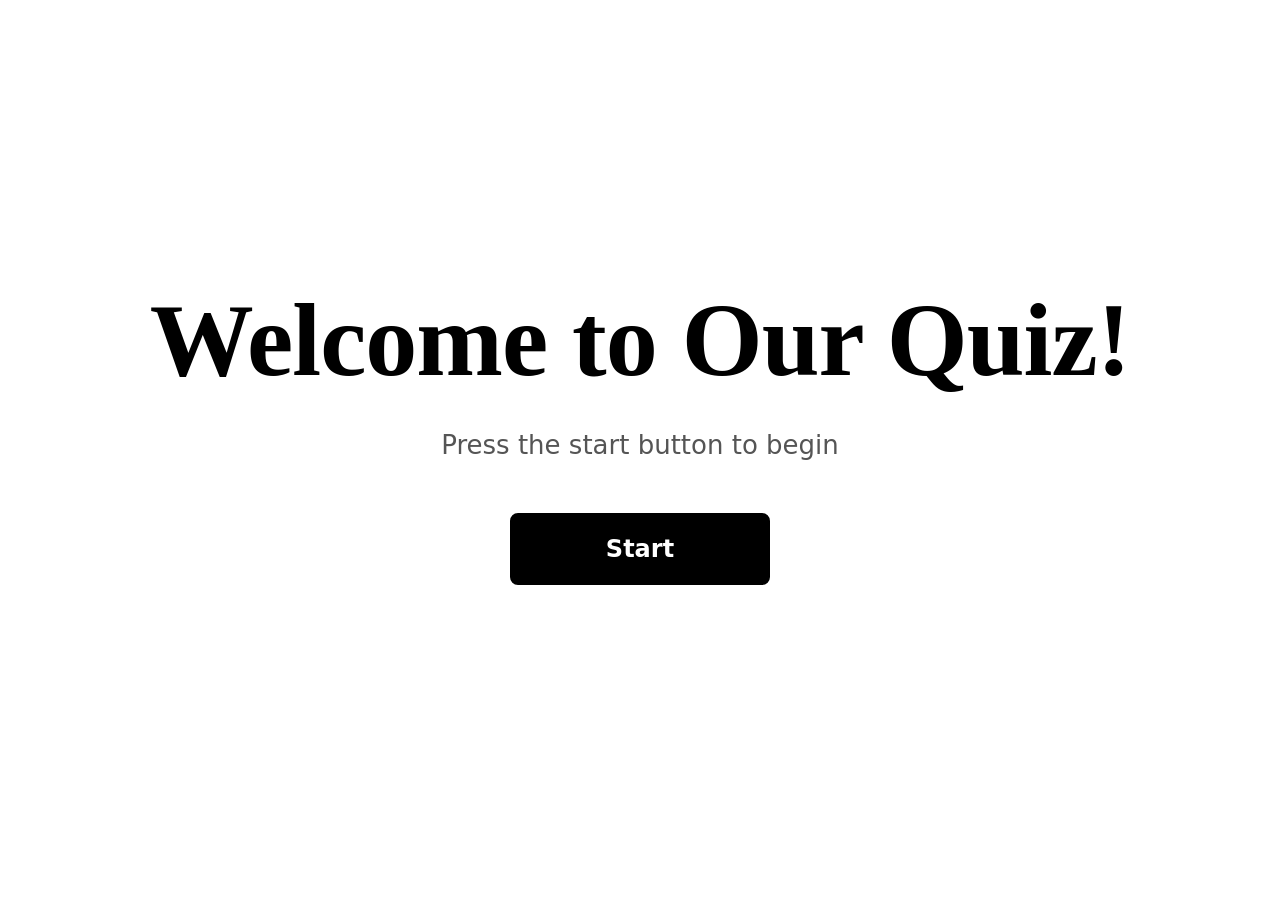
==== gas/index.html @ ba8f4bab "Add post-survey screen after results (learned, useful, rating, confidence). Survey responses are bun" ====
<!doctype html>
<html lang="en">
<head>
  <meta charset="utf-8" />
  <meta name="viewport" content="width=device-width,initial-scale=1" />
  <title>AI or Human?</title>
  <style>
:root {
  --bg: #ffffff;
  --ink: #000000;
  --muted: #555555;
  --accent: #000000;
  --accent-ink: #ffffff;
  --right: #2a7a3b;
  --right-bg: #e8f5ec;
  --wrong: #b3261e;
  --wrong-bg: #fbeceb;
  --rule: #d0d0d0;
  --card: #ffffff;
}

* { box-sizing: border-box; }
html, body { margin: 0; padding: 0; overflow-x: clip; }
body {
  background: var(--bg);
  color: var(--ink);
  font-family: -apple-system, BlinkMacSystemFont, "Segoe UI", system-ui, sans-serif;
  line-height: 1.5;
}

main {
  max-width: 1200px;
  margin: 0 auto;
  padding: 24px 32px 32px;
}

.screen { display: none; }
.screen.active { display: block; }

#title.active.welcome,
#consent.active.welcome {
  display: flex;
  flex-direction: column;
  align-items: center;
  justify-content: center;
  min-height: calc(100vh - 80px);
  padding-top: 0;
}

.welcome {
  text-align: center;
  padding-top: 0;
}
.welcome h1 { font-size: clamp(2rem, 9vw, 2.75rem); margin-bottom: 16px; letter-spacing: -1px; }
.welcome h2 { font-size: clamp(1.75rem, 7vw, 2.25rem); margin-bottom: 16px; }
.welcome .tagline { font-size: 17px; max-width: 760px; margin-left: auto; margin-right: auto; margin-bottom: 24px; }
.welcome > .primary { margin-top: 16px; padding: 16px 24px; font-size: 18px; height: auto; min-width: 0; width: 100%; max-width: 320px; border-radius: 8px; }
#consent .consent-fine { font-size: 15px; max-width: 760px; margin-bottom: 24px; line-height: 1.6; }
#consent .consent-buttons { gap: 12px; flex-direction: column; align-items: stretch; width: 100%; max-width: 320px; margin: 0 auto; }
#consent .consent-buttons .primary,
#consent .consent-buttons .secondary {
  height: 52px;
  min-width: 0;
  width: 100%;
  font-size: 17px;
  padding: 0 24px;
  border-radius: 8px;
}

@media (min-width: 761px) {
  .welcome h1 { font-size: 88px; margin-bottom: 28px; }
  .welcome h2 { font-size: 64px; margin-bottom: 28px; }
  .welcome .tagline { font-size: 24px; margin-bottom: 32px; }
  .welcome > .primary { padding: 20px 64px; font-size: 22px; min-width: 240px; width: auto; max-width: none; }
  #consent .consent-fine { font-size: 18px; margin-bottom: 32px; }
  #consent .consent-buttons { flex-direction: row; width: auto; max-width: none; margin: 0; }
  #consent .consent-buttons .primary,
  #consent .consent-buttons .secondary {
    height: 64px;
    min-width: 220px;
    width: auto;
    font-size: 20px;
    padding: 0 36px;
  }
}

@media (min-width: 1200px) {
  .welcome h1 { font-size: 104px; }
  .welcome h2 { font-size: 76px; }
  .welcome .tagline { font-size: 26px; max-width: 820px; }
  .welcome > .primary { padding: 22px 72px; font-size: 24px; min-width: 260px; }
  #consent .consent-fine { font-size: 20px; max-width: 820px; }
  #consent .consent-buttons .primary,
  #consent .consent-buttons .secondary {
    height: 70px;
    min-width: 240px;
    font-size: 22px;
  }
}
.consent-fine {
  max-width: 560px;
  margin: 0 auto 28px;
  color: var(--muted);
  font-size: 15px;
  line-height: 1.6;
}
.turnstile-container {
  display: flex;
  justify-content: center;
  margin: 0 auto 20px;
  min-height: 0;
}
.turnstile-container:empty { display: none; }
.primary:disabled,
.secondary:disabled {
  opacity: 0.45;
  cursor: not-allowed;
}
.consent-buttons {
  display: flex;
  gap: 12px;
  justify-content: center;
  flex-wrap: wrap;
}
.secondary {
  background: transparent;
  color: var(--ink);
  border: 2px solid var(--ink);
}
.secondary:hover { border-color: var(--ink); }

.video-placeholder {
  max-width: 720px;
  margin: 0 auto 32px;
  aspect-ratio: 16 / 9;
  background: #1d1b18;
  color: #faf8f4;
  border-radius: 14px;
  display: flex;
  flex-direction: column;
  align-items: center;
  justify-content: center;
  gap: 10px;
}
.video-icon {
  width: 72px;
  height: 72px;
  border-radius: 50%;
  background: rgba(255,255,255,0.12);
  display: flex;
  align-items: center;
  justify-content: center;
  font-size: 28px;
  padding-left: 6px;
}
.video-label { font-size: 18px; font-weight: 600; letter-spacing: 0.5px; }
.video-sub { font-size: 14px; color: rgba(250,248,244,0.6); }

h1 {
  font-family: Georgia, "Times New Roman", serif;
  font-size: 56px;
  line-height: 1.1;
  margin: 0 0 16px;
  letter-spacing: -0.5px;
}
h2 {
  font-family: Georgia, serif;
  font-size: 34px;
  margin: 0 0 24px;
}
.tagline {
  font-size: 20px;
  color: var(--muted);
  margin: 0 0 24px;
  max-width: 700px;
}
.how {
  font-size: 17px;
  padding-left: 20px;
  margin: 0 0 32px;
  max-width: 700px;
}
.how li { margin-bottom: 6px; }

.primary,
.secondary {
  display: inline-flex;
  align-items: center;
  justify-content: center;
  height: 52px;
  padding: 0 28px;
  min-width: 180px;
  font-family: inherit;
  font-size: 17px;
  font-weight: 600;
  line-height: 1;
  border-radius: 4px;
  cursor: pointer;
  box-sizing: border-box;
}
.primary {
  background: var(--accent);
  color: var(--accent-ink);
  border: 2px solid var(--accent);
}
.primary:hover { opacity: 0.92; }
.primary:active { transform: translateY(1px); }

.progress {
  height: 6px;
  background: var(--rule);
  border-radius: 4px;
  overflow: hidden;
  margin-bottom: 20px;
}
.progress-bar {
  height: 100%;
  width: 0;
  background: var(--accent);
  transition: width 0.3s ease;
}
.qheader {
  display: flex;
  justify-content: space-between;
  align-items: center;
  font-size: 18px;
  color: var(--muted);
  text-transform: uppercase;
  letter-spacing: 1.5px;
  margin-bottom: 16px;
}
.prompt {
  font-family: Georgia, serif;
  font-size: 30px;
  margin: 0 0 24px;
  text-align: center;
}

.pair-grid {
  display: grid;
  grid-template-columns: 1fr 1fr;
  gap: 20px;
}

.pick-card {
  display: flex;
  flex-direction: column;
  text-align: left;
  background: var(--card);
  border: 2px solid var(--rule);
  border-radius: 14px;
  padding: 24px 24px;
  cursor: pointer;
  font: inherit;
  color: inherit;
  transition: border-color 0.12s ease, transform 0.05s ease, box-shadow 0.12s ease;
}
.pick-card:hover {
  border-color: var(--accent);
  box-shadow: 0 6px 18px rgba(90, 62, 200, 0.12);
}
.pick-card:active { transform: translateY(1px); }

.pick-label {
  font-size: 14px;
  color: var(--muted);
  text-transform: uppercase;
  letter-spacing: 2px;
  font-weight: 700;
  margin-bottom: 12px;
}
.passage {
  font-family: Georgia, "Times New Roman", serif;
  font-size: 18px;
  line-height: 1.55;
  white-space: pre-wrap;
  flex-grow: 1;
  margin-bottom: 18px;
}
.passage.poetry {
  font-style: italic;
  text-align: center;
}
.passage.image {
  padding: 0;
  margin-bottom: 18px;
}
.pick-cta {
  align-self: flex-start;
  background: var(--ink);
  color: var(--bg);
  padding: 12px 22px;
  border-radius: 6px;
  font-size: 16px;
  font-weight: 600;
}

@media (min-width: 1200px) {
  .prompt { font-size: 34px; }
  .passage { font-size: 20px; }
  .pick-cta { font-size: 17px; padding: 13px 24px; }
  .pick-label { font-size: 15px; }
}
.pick-card:hover .pick-cta {
  background: var(--accent);
}

.breakdown {
  list-style: none;
  padding: 0;
  margin: 24px 0 32px;
}
.breakdown-item {
  border: 1px solid var(--rule);
  border-radius: 14px;
  padding: 22px 22px 18px;
  margin-bottom: 20px;
  background: #fff;
}
.breakdown-item.right { border-left: 5px solid var(--right); }
.breakdown-item.wrong { border-left: 5px solid var(--wrong); }

.breakdown-head {
  display: flex;
  align-items: center;
  gap: 12px;
  margin-bottom: 16px;
  font-size: 14px;
  color: var(--muted);
  text-transform: uppercase;
  letter-spacing: 1px;
}
.mark { font-size: 22px; font-weight: 700; }
.right .mark { color: var(--right); }
.wrong .mark { color: var(--wrong); }
.qnum { font-weight: 700; color: var(--ink); }

.pair-side {
  border: 1px solid var(--rule);
  border-radius: 10px;
  padding: 16px 16px 14px;
  background: #fff;
}
.pair-side.is-ai { background: var(--wrong-bg); border-color: rgba(179, 38, 30, 0.25); }
.pair-side.is-human { background: var(--right-bg); border-color: rgba(42, 122, 59, 0.25); }
.pair-side.picked { outline: 3px solid var(--accent); outline-offset: 2px; }

.side-label {
  font-size: 13px;
  color: var(--muted);
  text-transform: uppercase;
  letter-spacing: 1.5px;
  margin-bottom: 10px;
}
.side-label strong { color: var(--ink); letter-spacing: 1px; }
.side-text {
  font-family: Georgia, serif;
  font-size: 16px;
  line-height: 1.5;
  white-space: pre-wrap;
  margin-bottom: 10px;
}
.side-text.poetry { font-style: italic; text-align: center; }
.side-attr { font-size: 13px; color: var(--muted); font-style: italic; }

.breakdown-meta {
  margin-top: 14px;
  font-size: 15px;
}

#demographics.active.welcome {
  display: block;
  min-height: calc(100vh - 80px);
  padding-top: 24px;
  text-align: left;
}

#demographics h2 {
  text-align: center;
  font-size: 32px;
  margin-bottom: 12px;
}

@media (min-width: 761px) {
  #demographics h2 { font-size: 48px; }
}

#demographics .tagline {
  text-align: center;
  font-size: 18px;
  max-width: 640px;
  margin: 0 auto 28px;
  color: var(--muted);
}

.demo-form {
  max-width: 720px;
  margin: 0 auto;
}

.demo-field {
  border: none;
  margin: 0 0 24px;
  padding: 0;
}

.demo-field legend {
  font-size: 17px;
  font-weight: 600;
  margin-bottom: 10px;
  padding: 0;
}

.demo-options {
  display: flex;
  flex-wrap: wrap;
  gap: 8px 12px;
}

.demo-options label {
  display: inline-flex;
  align-items: center;
  gap: 6px;
  font-size: 15px;
  padding: 8px 12px;
  border: 1px solid var(--rule);
  border-radius: 8px;
  cursor: pointer;
  background: var(--card);
}

.demo-options label:has(input:checked) {
  border-color: var(--accent);
  background: #f5f5f5;
}

.demo-options input {
  margin: 0;
}

#demo-start {
  display: block;
  width: 100%;
  max-width: 320px;
  margin: 8px auto 0;
  padding: 16px 32px;
  font-size: 18px;
}

#demo-start:disabled {
  opacity: 0.45;
  cursor: not-allowed;
}

/* image styles */
.passage-image {
  display: block;
  width: 100%;
  aspect-ratio: 4 / 3;
  object-fit: cover;
  border-radius: 8px;
  background: #f2f2f2;
}

.side-image {
  display: block;
  width: 100%;
  max-height: 220px;
  object-fit: cover;
  border-radius: 6px;
  margin-bottom: 10px;
  background: #f2f2f2;
}

@media (max-width: 760px) {
  main { padding: 28px 16px 64px; }

  h1 { font-size: 38px; }
  h2 { font-size: 26px; }

  .demo-options { flex-direction: column; }
  .demo-options label { width: 100%; }

  .qheader {
    flex-wrap: wrap;
    gap: 6px;
    font-size: 13px;
    letter-spacing: 1px;
  }

  .prompt { font-size: 20px; }
  .pair-grid { grid-template-columns: 1fr; }
  .passage { font-size: 17px; }
  .pick-card { padding: 18px 16px; }
  .pick-cta { width: 100%; text-align: center; align-self: stretch; }

  .video-placeholder { border-radius: 10px; }
  .video-icon { width: 56px; height: 56px; font-size: 22px; }

  .breakdown-item { padding: 16px; }
  .breakdown-head { flex-wrap: wrap; }

  .passage-image { aspect-ratio: 16 / 10; }
  .side-image { max-height: 160px; }
  .survey-options { flex-direction: column; }
  .survey-options label { width: 100%; }
  .results-actions { flex-direction: column; }
  .survey-actions { flex-direction: column; }
}

/* ---------- results actions ---------- */
.results-actions {
  display: flex;
  gap: 12px;
  flex-wrap: wrap;
  margin-top: 8px;
}

/* ---------- post-survey ---------- */
#post-survey { max-width: 720px; }
.survey-form { max-width: 720px; }
.survey-field { border: none; margin: 0 0 28px; padding: 0; }
.survey-field legend { font-size: 17px; font-weight: 600; margin-bottom: 10px; padding: 0; }
.survey-options { display: flex; flex-wrap: wrap; gap: 8px 12px; }
.survey-options label {
  display: inline-flex; align-items: center; gap: 6px;
  font-size: 15px; padding: 8px 12px;
  border: 1px solid var(--rule); border-radius: 8px;
  cursor: pointer; background: var(--card);
}
.survey-options label:has(input:checked) { border-color: var(--accent); background: #f5f5f5; }
.survey-options input { margin: 0; }

.star-rating { display: flex; gap: 4px; font-size: 36px; }
.star-rating input { display: none; }
.star-rating label { color: var(--rule); cursor: pointer; line-height: 1; transition: color 0.1s; }
.star-rating.s1 label:nth-child(-n+2),
.star-rating.s2 label:nth-child(-n+4),
.star-rating.s3 label:nth-child(-n+6),
.star-rating.s4 label:nth-child(-n+8),
.star-rating.s5 label:nth-child(-n+10) { color: #f59e0b; }

.survey-actions { display: flex; gap: 12px; flex-wrap: wrap; margin-top: 8px; }
  </style>
</head>
<body>
  <main>

    <!-- title -->
    <section id="title" class="screen active welcome">
      <h1>Welcome to Our Quiz!</h1>
      <p class="tagline">Press the start button to begin</p>
      <button id="start-btn" class="primary">Start</button>
    </section>

    <!-- consent -->
    <section id="consent" class="screen welcome">
      <h2>Before you begin</h2>
      <p class="tagline">This is anonymous, but let us use your data.</p>
      <p class="consent-fine">Your responses will be used in aggregate to study how readers distinguish AI-generated writing from human writing. No personal information is collected.</p>
      <div class="consent-buttons">
        <button id="consent-agree" class="primary">I agree</button>
        <button id="consent-decline" class="secondary">No thanks</button>
      </div>
    </section>

    <!-- demographics -->
    <section id="demographics" class="screen welcome">
      <h2>A few quick questions</h2>
      <p class="tagline">All fields are required. Choose &ldquo;Prefer not to say&rdquo; if you prefer.</p>
      <form id="demo-form" class="demo-form" novalidate>
        <fieldset class="demo-field">
          <legend>Age</legend>
          <div class="demo-options">
            <label><input type="radio" name="age_band" value="under_18" required /> Under 18</label>
            <label><input type="radio" name="age_band" value="18_24" /> 18&ndash;24</label>
            <label><input type="radio" name="age_band" value="25_34" /> 25&ndash;34</label>
            <label><input type="radio" name="age_band" value="35_44" /> 35&ndash;44</label>
            <label><input type="radio" name="age_band" value="45_54" /> 45&ndash;54</label>
            <label><input type="radio" name="age_band" value="55_64" /> 55&ndash;64</label>
            <label><input type="radio" name="age_band" value="65_plus" /> 65+</label>
            <label><input type="radio" name="age_band" value="prefer_not" /> Prefer not to say</label>
          </div>
        </fieldset>
        <fieldset class="demo-field">
          <legend>Education</legend>
          <div class="demo-options">
            <label><input type="radio" name="education" value="less_than_hs" required /> Less than high school</label>
            <label><input type="radio" name="education" value="hs" /> High school</label>
            <label><input type="radio" name="education" value="some_college" /> Some college</label>
            <label><input type="radio" name="education" value="bachelors" /> Bachelor&rsquo;s</label>
            <label><input type="radio" name="education" value="masters" /> Master&rsquo;s</label>
            <label><input type="radio" name="education" value="doctorate" /> Doctorate</label>
            <label><input type="radio" name="education" value="prefer_not" /> Prefer not to say</label>
          </div>
        </fieldset>
        <fieldset class="demo-field">
          <legend>Is English your native language?</legend>
          <div class="demo-options">
            <label><input type="radio" name="native_english" value="yes" required /> Yes</label>
            <label><input type="radio" name="native_english" value="no" /> No</label>
            <label><input type="radio" name="native_english" value="prefer_not" /> Prefer not to say</label>
          </div>
        </fieldset>
        <fieldset class="demo-field">
          <legend>Gender</legend>
          <div class="demo-options">
            <label><input type="radio" name="gender" value="female" required /> Female</label>
            <label><input type="radio" name="gender" value="male" /> Male</label>
            <label><input type="radio" name="gender" value="non_binary" /> Non-binary</label>
            <label><input type="radio" name="gender" value="self_describe" /> Self-describe</label>
            <label><input type="radio" name="gender" value="prefer_not" /> Prefer not to say</label>
          </div>
        </fieldset>
        <fieldset class="demo-field">
          <legend>How often do you use AI tools?</legend>
          <div class="demo-options">
            <label><input type="radio" name="ai_familiarity" value="never" required /> Never</label>
            <label><input type="radio" name="ai_familiarity" value="sometimes" /> Sometimes</label>
            <label><input type="radio" name="ai_familiarity" value="daily" /> Daily</label>
            <label><input type="radio" name="ai_familiarity" value="prefer_not" /> Prefer not to say</label>
          </div>
        </fieldset>
        <button type="submit" id="demo-start" class="primary" disabled>Start quiz</button>
      </form>
    </section>

    <!-- quiz -->
    <section id="quiz" class="screen">
      <div class="progress"><div id="progress-bar" class="progress-bar"></div></div>
      <div class="qheader">
        <span id="counter" class="counter">1 / 5</span>
        <span id="genre" class="genre"></span>
      </div>
      <p id="prompt-text" class="prompt">Which one was written by AI?</p>
      <div class="pair-grid">
        <button id="pick-a" class="pick-card">
          <div class="pick-label">Passage A</div>
          <div id="text-a" class="passage"></div>
          <div class="pick-cta">This one is AI</div>
        </button>
        <button id="pick-b" class="pick-card">
          <div class="pick-label">Passage B</div>
          <div id="text-b" class="passage"></div>
          <div class="pick-cta">This one is AI</div>
        </button>
      </div>
    </section>

    <!-- video placeholder -->
    <section id="video" class="screen welcome">
      <h2>Before your results</h2>
      <p class="tagline">Watch this short clip, then continue.</p>
      <div class="video-placeholder">
        <div class="video-icon">&#9654;</div>
        <div class="video-label">Video placeholder</div>
        <div class="video-sub">Drop a video file or embed here</div>
      </div>
      <button id="video-continue" class="primary">Continue to results</button>
    </section>

    <!-- results -->
    <section id="results" class="screen">
      <h2 id="score"></h2>
      <ul id="breakdown" class="breakdown"></ul>
      <div class="results-actions">
        <button id="feedback-btn" class="primary">Share your feedback</button>
        <button id="retake-btn" class="secondary">Skip &amp; retake</button>
      </div>
    </section>

    <!-- post-survey -->
    <section id="post-survey" class="screen">
      <h2>One last thing</h2>
      <p class="tagline">Tell us about your experience.</p>
      <form id="survey-form" class="survey-form" novalidate>

        <fieldset class="survey-field">
          <legend>Did this quiz teach you something new?</legend>
          <div class="survey-options">
            <label><input type="radio" name="learned" value="yes" required /> Yes</label>
            <label><input type="radio" name="learned" value="somewhat" /> Somewhat</label>
            <label><input type="radio" name="learned" value="no" /> No</label>
          </div>
        </fieldset>

        <fieldset class="survey-field">
          <legend>How useful was the information presented?</legend>
          <div class="survey-options">
            <label><input type="radio" name="useful" value="very" required /> Very useful</label>
            <label><input type="radio" name="useful" value="somewhat" /> Somewhat useful</label>
            <label><input type="radio" name="useful" value="not" /> Not useful</label>
          </div>
        </fieldset>

        <fieldset class="survey-field">
          <legend>Overall rating</legend>
          <div class="star-rating">
            <input type="radio" name="rating" value="1" id="star1" required /><label for="star1" title="1">&#9733;</label>
            <input type="radio" name="rating" value="2" id="star2" /><label for="star2" title="2">&#9733;</label>
            <input type="radio" name="rating" value="3" id="star3" /><label for="star3" title="3">&#9733;</label>
            <input type="radio" name="rating" value="4" id="star4" /><label for="star4" title="4">&#9733;</label>
            <input type="radio" name="rating" value="5" id="star5" /><label for="star5" title="5">&#9733;</label>
          </div>
        </fieldset>

        <fieldset class="survey-field">
          <legend>How has your confidence in spotting AI content changed?</legend>
          <div class="survey-options">
            <label><input type="radio" name="confidence" value="much_more" required /> Much more confident</label>
            <label><input type="radio" name="confidence" value="somewhat_more" /> Somewhat more confident</label>
            <label><input type="radio" name="confidence" value="same" /> About the same</label>
            <label><input type="radio" name="confidence" value="less" /> Less confident</label>
          </div>
        </fieldset>

        <div class="survey-actions">
          <button type="submit" id="survey-submit" class="primary" disabled>Submit feedback</button>
          <button type="button" id="survey-skip" class="secondary">Skip</button>
        </div>
      </form>
    </section>

  </main>
  <script>
// ---------- image data ----------
const IMAGE_PAIRS = [
  {
    type: "image",
    genre: "Portrait",
    human: {
      url: "https://upload.wikimedia.org/wikipedia/commons/thumb/0/0f/1665_Girl_with_a_Pearl_Earring.jpg/960px-1665_Girl_with_a_Pearl_Earring.jpg",
      attribution: "Johannes Vermeer, Girl with a Pearl Earring (c. 1665) — Wikimedia Commons"
    },
    ai: {
      url: "https://upload.wikimedia.org/wikipedia/commons/thumb/3/32/Mona_Lisa_2024.jpg/960px-Mona_Lisa_2024.jpg",
      attribution: "AI-generated portrait (Mona Lisa 2024) — Wikimedia Commons"
    }
  },
  {
    type: "image",
    genre: "Landscape",
    human: {
      url: "https://upload.wikimedia.org/wikipedia/commons/thumb/a/a5/Tsunami_by_hokusai_19th_century.jpg/960px-Tsunami_by_hokusai_19th_century.jpg",
      attribution: "Katsushika Hokusai, The Great Wave off Kanagawa (c. 1831) — Wikimedia Commons"
    },
    ai: {
      url: "https://upload.wikimedia.org/wikipedia/commons/thumb/e/ed/Scenic_Forest_Valley_in_the_Late_Afternoon_%28FLUX.1%29.jpg/960px-Scenic_Forest_Valley_in_the_Late_Afternoon_%28FLUX.1%29.jpg",
      attribution: "AI-generated landscape (FLUX.1) — Wikimedia Commons"
    }
  },
  {
    type: "image",
    genre: "Still life",
    human: {
      url: "https://upload.wikimedia.org/wikipedia/commons/thumb/4/46/Vincent_Willem_van_Gogh_127.jpg/960px-Vincent_Willem_van_Gogh_127.jpg",
      attribution: "Vincent van Gogh, Sunflowers (1888) — Wikimedia Commons"
    },
    ai: {
      url: "https://upload.wikimedia.org/wikipedia/commons/thumb/a/a9/Green_apple_gen.png/960px-Green_apple_gen.png",
      attribution: "AI-generated still life (green apple) — Wikimedia Commons"
    }
  },
  {
    type: "image",
    genre: "Surreal scene",
    human: {
      url: "https://upload.wikimedia.org/wikipedia/commons/thumb/9/96/The_Garden_of_earthly_delights.jpg/960px-The_Garden_of_earthly_delights.jpg",
      attribution: "Hieronymus Bosch, The Garden of Earthly Delights (c. 1500) — Wikimedia Commons"
    },
    ai: {
      url: "https://upload.wikimedia.org/wikipedia/commons/thumb/1/14/An_astronaut_floats_in_inky_black_space_surrounded_by_iridescent_floating_flowers.png/960px-An_astronaut_floats_in_inky_black_space_surrounded_by_iridescent_floating_flowers.png",
      attribution: "AI-generated surreal scene (DALL·E) — Wikimedia Commons"
    }
  },
  {
    type: "image",
    genre: "Abstract",
    human: {
      url: "https://upload.wikimedia.org/wikipedia/commons/thumb/4/47/Vassily_Kandinsky%2C_1923_-_Composition_8%2C_huile_sur_toile%2C_140_cm_x_201_cm%2C_Mus%C3%A9e_Guggenheim%2C_New_York.jpg/960px-Vassily_Kandinsky%2C_1923_-_Composition_8%2C_huile_sur_toile%2C_140_cm_x_201_cm%2C_Mus%C3%A9e_Guggenheim%2C_New_York.jpg",
      attribution: "Wassily Kandinsky, Composition 8 (1923) — Wikimedia Commons"
    },
    ai: {
      url: "https://upload.wikimedia.org/wikipedia/commons/thumb/2/21/Bioestat%C3%ADstica_abstrato.jpg/960px-Bioestat%C3%ADstica_abstrato.jpg",
      attribution: "AI-generated abstract art — Wikimedia Commons"
    }
  }
];

// ---------- quiz config ----------
const MOCK_API = false;

const PAIRS = [
  {
    type: "text",
    genre: "Literary fiction",
    human: {
      text: "It is a truth universally acknowledged, that a single man in possession of a good fortune, must be in want of a wife. However little known the feelings or views of such a man may be on his first entering a neighbourhood, this truth is so well fixed in the minds of the surrounding families, that he is considered as the rightful property of some one or other of their daughters.",
      attribution: "Jane Austen, Pride and Prejudice (1813)"
    },
    ai: {
      text: "It has long been observed, in the small towns and quiet drawing-rooms of the county, that a young woman of agreeable disposition cannot remain long unobserved when her circumstances are reduced. Such was the case with Miss Whitcombe, whose recent misfortunes had drawn upon her a measure of sympathy from her neighbours, and a measure of curiosity that, in truth, was rather less polite than they were willing to admit.",
      attribution: "Generated by AI (Claude)"
    }
  },
  {
    type: "text",
    genre: "Detective fiction",
    human: {
      text: "In the year 1878 I took my degree of Doctor of Medicine of the University of London, and proceeded to Netley to go through the course prescribed for surgeons in the army. Having completed my studies there, I was duly attached to the Fifth Northumberland Fusiliers as Assistant Surgeon. The regiment was stationed in India at the time, and before I could join it, the second Afghan war had broken out.",
      attribution: "Arthur Conan Doyle, A Study in Scarlet (1887)"
    },
    ai: {
      text: "In the autumn of 1889 I returned from my service in the colonies and took rooms at a quiet address in Bloomsbury. My health, which had been much weakened by the climate, demanded a period of rest, and I had resolved to occupy myself with little more than reading and the keeping of a modest journal. It was during this interval of forced leisure that I made the acquaintance of the gentleman whose remarkable abilities form the subject of these pages.",
      attribution: "Generated by AI (Claude)"
    }
  },
  {
    type: "text",
    genre: "Essay / opinion",
    human: {
      text: "I went to the woods because I wished to live deliberately, to front only the essential facts of life, and see if I could not learn what it had to teach, and not, when I came to die, discover that I had not lived. I did not wish to live what was not life, living is so dear; nor did I wish to practise resignation, unless it was quite necessary.",
      attribution: "Henry David Thoreau, Walden (1854)"
    },
    ai: {
      text: "There is, I have come to believe, a certain quiet dignity in choosing one's own pace through the world. We are forever urged to hurry — to produce, to acquire, to be seen producing and acquiring — and yet the deepest satisfactions of a human life seem to reward those who learn, however briefly, to step aside from the current and observe its motion from the bank.",
      attribution: "Generated by AI (Claude)"
    }
  },
  {
    type: "text",
    genre: "Nature writing",
    human: {
      text: "The whole landscape showed design, like man's noblest sculptures. How wonderful the power of its beauty! Gazing awe-stricken, I might have left everything for it. Glad, endless work would then be mine tracing the forces that have brought forth its features, its giant domes and pinnacles, its forests and gardens, lakes and meadows, and glorious river cañons.",
      attribution: "John Muir, My First Summer in the Sierra (1911)"
    },
    ai: {
      text: "Standing at the edge of the great valley, one is struck first by the silence, and then, by degrees, by the immense and patient work that silence conceals. Every ridge, every weathered face of granite, every slow-bending pine bears witness to forces unimaginably ancient, working with a steadiness that puts our brief human striving into a humbling and clarifying perspective.",
      attribution: "Generated by AI (Claude)"
    }
  },
  {
    type: "text",
    genre: "Poetry",
    isPoetry: true,
    human: {
      text: "Hope is the thing with feathers —\nThat perches in the soul —\nAnd sings the tune without the words —\nAnd never stops — at all —\n\nAnd sweetest — in the Gale — is heard —\nAnd sore must be the storm —\nThat could abash the little Bird\nThat kept so many warm —",
      attribution: "Emily Dickinson, c. 1861"
    },
    ai: {
      text: "Joy is a small and stubborn thing —\nIt nests within the chest —\nAnd sings a song without a name —\nAnd asks for little rest —\n\nIt grows the loudest in the dark —\nWhen silence weighs the most —\nAnd brightest burns the smallest spark\nWhen hope is nearly lost —",
      attribution: "Generated by AI (Claude)"
    }
  }
];

// ---------- state ----------
var state = {
  order: [],
  index: 0,
  layouts: [],
  answers: [],
  allItems: [],
  sessionId: null,
  startedAt: 0,
  qStartedAt: 0,
  telemetry: [],
  submitted: false,
  demographics: {
    age_band: "",
    education: "",
    native_english: "",
    gender: "",
    ai_familiarity: ""
  },
  postSurvey: null
};

// ---------- helpers ----------
function shuffle(arr) {
  var a = arr.slice();
  for (var i = a.length - 1; i > 0; i--) {
    var j = Math.floor(Math.random() * (i + 1));
    var tmp = a[i]; a[i] = a[j]; a[j] = tmp;
  }
  return a;
}

function show(screenId) {
  document.querySelectorAll(".screen").forEach(function(el) { el.classList.remove("active"); });
  document.getElementById(screenId).classList.add("active");
}

function showConsent() { show("consent"); }

function startQuiz() {
  var imagePairs = (typeof IMAGE_PAIRS !== "undefined") ? IMAGE_PAIRS : [];
  state.allItems = PAIRS.concat(imagePairs);

  var textIdx  = state.allItems.map(function(p, i) { return p.type === "text"  ? i : -1; }).filter(function(i) { return i >= 0; });
  var imageIdx = state.allItems.map(function(p, i) { return p.type === "image" ? i : -1; }).filter(function(i) { return i >= 0; });
  state.order = shuffle(textIdx).concat(shuffle(imageIdx));

  state.index = 0;
  state.answers = [];
  state.layouts = state.order.map(function() { return Math.random() < 0.5 ? "human" : "ai"; });
  state.telemetry = [];
  state.submitted = false;
  state.postSurvey = null;

  var surveyFormR = document.getElementById("survey-form");
  if (surveyFormR) { surveyFormR.reset(); updateSurveySubmitButton(); updateStarDisplay(); }

  renderQuestion();
  show("quiz");
}

function makeUuid() {
  if (window.crypto && typeof window.crypto.randomUUID === "function") {
    return window.crypto.randomUUID();
  }
  return "xxxxxxxx-xxxx-4xxx-yxxx-xxxxxxxxxxxx".replace(/[xy]/g, function(c) {
    var r = (Math.random() * 16) | 0;
    var v = c === "x" ? r : (r & 0x3) | 0x8;
    return v.toString(16);
  });
}

function renderSide(container, data, type, isPoetry) {
  container.className = "passage";
  container.innerHTML = "";
  if (type === "image") {
    container.classList.add("image");
    var img = document.createElement("img");
    img.className = "passage-image";
    img.src = data.url;
    img.alt = "";
    container.appendChild(img);
  } else {
    if (isPoetry) container.classList.add("poetry");
    container.textContent = data.text;
  }
}

function renderQuestion() {
  var pair = state.allItems[state.order[state.index]];
  var aSide = state.layouts[state.index];

  document.getElementById("counter").textContent = (state.index + 1) + " / " + state.allItems.length;
  document.getElementById("genre").textContent = pair.genre;

  var promptEl = document.getElementById("prompt-text");
  if (promptEl) {
    promptEl.textContent = pair.type === "image" ? "Which one was made by AI?" : "Which one was written by AI?";
  }

  var aText = document.getElementById("text-a");
  var bText = document.getElementById("text-b");
  var poetry = !!pair.isPoetry;

  var aData = aSide === "human" ? pair.human : pair.ai;
  var bData = aSide === "human" ? pair.ai : pair.human;

  renderSide(aText, aData, pair.type, poetry);
  renderSide(bText, bData, pair.type, poetry);

  var pct = (state.index / state.allItems.length) * 100;
  document.getElementById("progress-bar").style.width = pct + "%";

  state.qStartedAt = performance.now();
}

function answer(pick) {
  var qIndex = state.index;
  var pair = state.allItems[state.order[qIndex]];
  var aSide = state.layouts[qIndex];
  var aiSide = aSide === "ai" ? "A" : "B";
  var latencyMs = Math.max(0, Math.round(performance.now() - state.qStartedAt));

  state.telemetry.push({
    q_index: qIndex,
    pair_genre: pair.genre,
    ai_side: aiSide,
    user_pick: pick,
    correct: pick === aiSide,
    latency_ms: latencyMs
  });

  state.answers.push(pick);
  state.index++;
  if (state.index >= state.order.length) {
    show("video"); // submission happens after post-survey
  } else {
    renderQuestion();
  }
}

function detectUserAgentHint() {
  var ua = (navigator.userAgent || "").toLowerCase();
  var isMobile = /android|iphone|ipad|ipod|mobile/.test(ua) || window.innerWidth < 760;
  return isMobile ? "mobile" : "desktop";
}

var DEMO_FIELDS = ["age_band", "education", "native_english", "gender", "ai_familiarity"];

function readDemographics() {
  var out = {};
  DEMO_FIELDS.forEach(function(field) {
    var el = document.querySelector('input[name="' + field + '"]:checked');
    out[field] = el ? el.value : "";
  });
  return out;
}

function demographicsComplete(demo) {
  return DEMO_FIELDS.every(function(f) { return demo[f] !== ""; });
}

function demographicsForApi(demo) {
  var out = {};
  DEMO_FIELDS.forEach(function(field) {
    var v = demo[field];
    out[field] = (v === "prefer_not" || v === "") ? null : v;
  });
  return out;
}

function updateDemoStartButton() {
  var btn = document.getElementById("demo-start");
  if (!btn) return;
  btn.disabled = !demographicsComplete(readDemographics());
}

function onConsentAgree() {
  state.sessionId = makeUuid();
  show("demographics");
}

function onDemographicsSubmit(e) {
  e.preventDefault();
  var demo = readDemographics();
  if (!demographicsComplete(demo)) return;
  state.demographics = demo;
  state.startedAt = Date.now();
  startQuiz();
}

function buildSubmitPayload() {
  return {
    session_id: state.sessionId,
    started_at: state.startedAt,
    finished_at: Date.now(),
    user_agent_hint: detectUserAgentHint(),
    turnstile_token: "",
    demographics: demographicsForApi(state.demographics),
    answers: state.telemetry,
    post_survey: state.postSurvey
  };
}

// ---------- post-survey ----------
function readSurvey() {
  var field = function(name) {
    var el = document.querySelector('input[name="' + name + '"]:checked');
    return el ? el.value : "";
  };
  return { learned: field("learned"), useful: field("useful"), rating: field("rating"), confidence: field("confidence") };
}
function surveyComplete(s) { return s.learned && s.useful && s.rating && s.confidence; }
function updateSurveySubmitButton() {
  var btn = document.getElementById("survey-submit");
  if (btn) btn.disabled = !surveyComplete(readSurvey());
}
function updateStarDisplay() {
  var checked = document.querySelector('input[name="rating"]:checked');
  var group = document.querySelector(".star-rating");
  if (!group) return;
  group.className = "star-rating" + (checked ? " s" + checked.value : "");
}

// GAS version: proxied through google.script.run to avoid CORS
function submitQuizData() {
  if (state.submitted) return;
  state.submitted = true;

  var payload = buildSubmitPayload();

  try {
    google.script.run
      .withSuccessHandler(function() {})
      .withFailureHandler(function() {})
      .submitQuizData(payload);
  } catch (_) {
    // ignore: telemetry must never break the quiz
  }
}

function fillSideText(sideTextEl, data, type) {
  sideTextEl.innerHTML = "";
  if (type === "image") {
    var img = document.createElement("img");
    img.className = "side-image";
    img.src = data.url;
    img.alt = "";
    sideTextEl.appendChild(img);
  } else {
    sideTextEl.textContent = data.text;
  }
}

function renderResults() {
  var correct = 0;
  state.order.forEach(function(pIdx, qIdx) {
    var aSide = state.layouts[qIdx];
    var aiSide = aSide === "ai" ? "A" : "B";
    if (state.answers[qIdx] === aiSide) correct++;
  });

  document.getElementById("score").textContent =
    "You got " + correct + " / " + state.allItems.length + " correct.";

  var list = document.getElementById("breakdown");
  list.innerHTML = "";

  state.order.forEach(function(pIdx, qIdx) {
    var pair = state.allItems[pIdx];
    var aSide = state.layouts[qIdx];
    var aiSide = aSide === "ai" ? "A" : "B";
    var userPick = state.answers[qIdx];
    var right = userPick === aiSide;

    var aData = aSide === "human" ? pair.human : pair.ai;
    var bData = aSide === "human" ? pair.ai : pair.human;
    var aLabel = aSide === "human" ? "Human" : "AI";
    var bLabel = aSide === "human" ? "AI" : "Human";

    var item = document.createElement("li");
    item.className = "breakdown-item " + (right ? "right" : "wrong");

    item.innerHTML =
      '<div class="breakdown-head">' +
        '<span class="mark">' + (right ? "✓" : "✗") + "</span>" +
        '<span class="qnum">Q' + (qIdx + 1) + "</span>" +
        '<span class="qgenre">' + pair.genre + "</span>" +
      "</div>" +
      '<div class="pair-grid">' +
        '<div class="pair-side ' + (aLabel === "AI" ? "is-ai" : "is-human") + " " + (userPick === "A" ? "picked" : "") + '">' +
          '<div class="side-label">Passage A &mdash; <strong>' + aLabel + "</strong></div>" +
          '<div class="side-text ' + (pair.isPoetry ? "poetry" : "") + '"></div>' +
          '<div class="side-attr">' + aData.attribution + "</div>" +
        "</div>" +
        '<div class="pair-side ' + (bLabel === "AI" ? "is-ai" : "is-human") + " " + (userPick === "B" ? "picked" : "") + '">' +
          '<div class="side-label">Passage B &mdash; <strong>' + bLabel + "</strong></div>" +
          '<div class="side-text ' + (pair.isPoetry ? "poetry" : "") + '"></div>' +
          '<div class="side-attr">' + bData.attribution + "</div>" +
        "</div>" +
      "</div>" +
      '<div class="breakdown-meta"><strong>You picked:</strong> Passage ' + userPick + " (" + (userPick === "A" ? aLabel : bLabel) + ")</div>";

    var sideTexts = item.querySelectorAll(".side-text");
    fillSideText(sideTexts[0], aData, pair.type);
    fillSideText(sideTexts[1], bData, pair.type);
    list.appendChild(item);
  });
}

document.addEventListener("DOMContentLoaded", function() {
  document.getElementById("start-btn").addEventListener("click", showConsent);
  document.getElementById("consent-agree").addEventListener("click", onConsentAgree);
  document.getElementById("consent-decline").addEventListener("click", function() { show("title"); });

  var demoForm = document.getElementById("demo-form");
  if (demoForm) {
    demoForm.addEventListener("submit", onDemographicsSubmit);
    demoForm.addEventListener("change", updateDemoStartButton);
  }
  document.getElementById("video-continue").addEventListener("click", function() {
    renderResults();
    show("results");
  });
  document.getElementById("pick-a").addEventListener("click", function() { answer("A"); });
  document.getElementById("pick-b").addEventListener("click", function() { answer("B"); });

  document.getElementById("feedback-btn").addEventListener("click", function() { show("post-survey"); });
  document.getElementById("retake-btn").addEventListener("click", function() {
    state.postSurvey = null;
    submitQuizData();
    show("title");
  });

  var surveyForm = document.getElementById("survey-form");
  surveyForm.addEventListener("change", function() { updateSurveySubmitButton(); updateStarDisplay(); });
  surveyForm.addEventListener("submit", function(e) {
    e.preventDefault();
    state.postSurvey = readSurvey();
    submitQuizData();
    show("title");
  });
  document.getElementById("survey-skip").addEventListener("click", function() {
    state.postSurvey = null;
    submitQuizData();
    show("title");
  });
});
  </script>
</body>
</html>
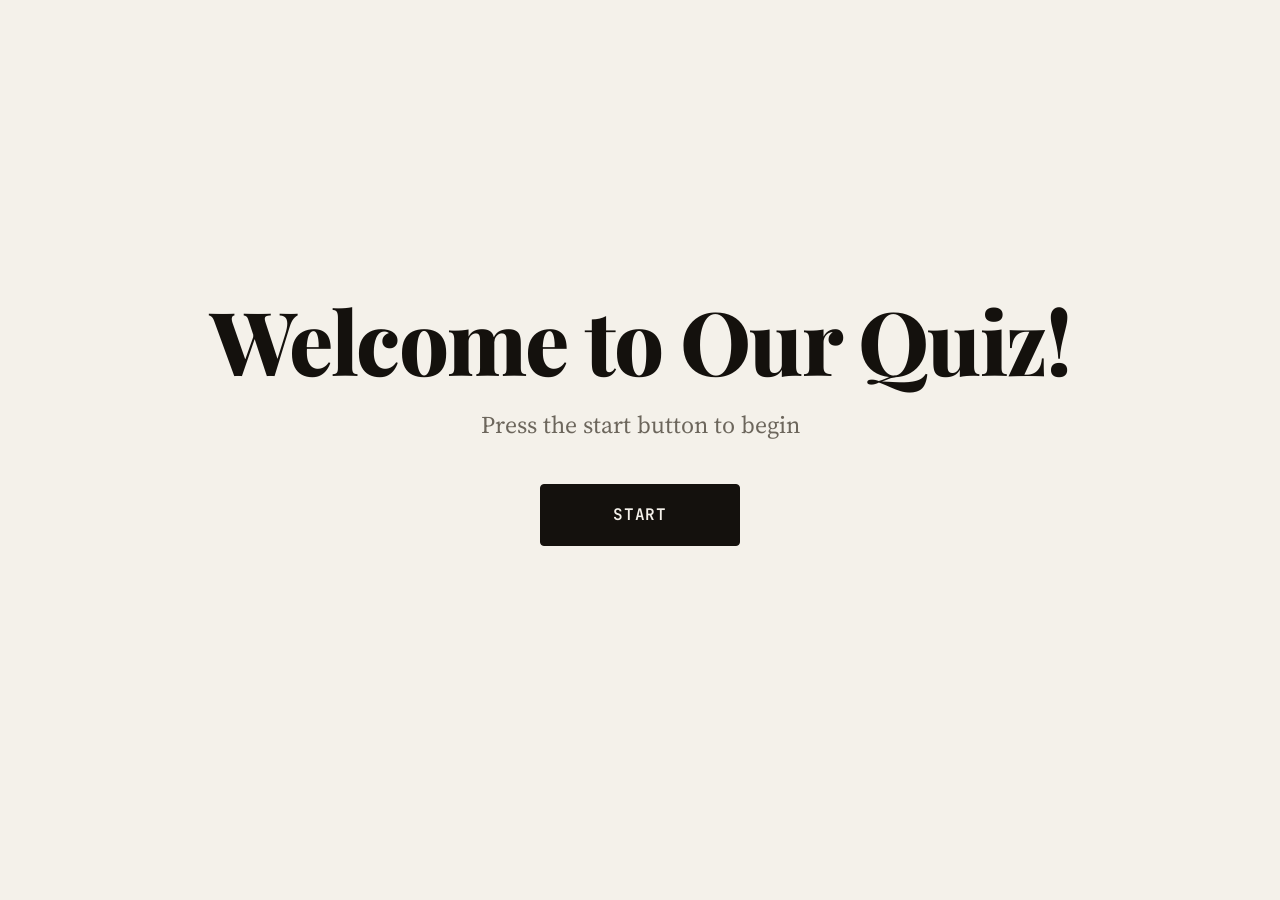
==== commit 14b03f75: "Redesign UI: monochrome editorial system (ui-ux-pro-max) Apply an "Exaggerated Minimalism" editorial" ====
--- a/gas/index.html
+++ b/gas/index.html
@@ -5,18 +5,35 @@
   <meta name="viewport" content="width=device-width,initial-scale=1" />
   <title>AI or Human?</title>
   <style>
+@import url('https://fonts.googleapis.com/css2?family=Playfair+Display:ital,wght@0,400;0,600;0,700;0,800;0,900;1,400;1,600&family=Source+Serif+4:ital,opsz,wght@0,8..60,300;0,8..60,400;0,8..60,500;0,8..60,600;1,8..60,400&family=JetBrains+Mono:wght@400;500;600&display=swap');
+
 :root {
-  --bg: #ffffff;
-  --ink: #000000;
-  --muted: #555555;
-  --accent: #000000;
-  --accent-ink: #ffffff;
-  --right: #2a7a3b;
-  --right-bg: #e8f5ec;
-  --wrong: #b3261e;
-  --wrong-bg: #fbeceb;
-  --rule: #d0d0d0;
-  --card: #ffffff;
+  /* monochrome editorial palette — warm paper + near-black ink */
+  --bg: #f4f1ea;
+  --surface: #fbfaf6;
+  --ink: #14110d;
+  --ink-2: #2e2a24;
+  --muted: #6c665c;
+  --accent: #14110d;
+  --accent-ink: #f4f1ea;
+  --line: #d9d3c7;
+  --line-strong: #14110d;
+  --card: #fbfaf6;
+
+  /* correctness stays monochrome — meaning carried by ✓/✗ glyphs + fill */
+  --right: #14110d;
+  --right-bg: #fbfaf6;
+  --wrong: #8a8377;
+  --wrong-bg: #ece8df;
+
+  --font-display: "Playfair Display", Georgia, "Times New Roman", serif;
+  --font-body: "Source Serif 4", Georgia, serif;
+  --font-mono: "JetBrains Mono", ui-monospace, "SF Mono", Menlo, monospace;
+
+  --radius: 4px;
+  --radius-lg: 8px;
+  --ease: cubic-bezier(0.2, 0.7, 0.2, 1);
+  --shadow: 0 18px 40px -24px rgba(20, 17, 13, 0.45);
 }
 
 * { box-sizing: border-box; }
@@ -24,444 +41,496 @@
 body {
   background: var(--bg);
   color: var(--ink);
-  font-family: -apple-system, BlinkMacSystemFont, "Segoe UI", system-ui, sans-serif;
-  line-height: 1.5;
+  font-family: var(--font-body);
+  font-size: 18px;
+  line-height: 1.6;
+  -webkit-font-smoothing: antialiased;
+  text-rendering: optimizeLegibility;
 }
 
 main {
-  max-width: 1200px;
+  max-width: 1120px;
   margin: 0 auto;
-  padding: 24px 32px 32px;
-}
-
+  padding: 40px 32px 64px;
+}
+
+/* ---------- screens + transitions ---------- */
 .screen { display: none; }
-.screen.active { display: block; }
-
+.screen.active {
+  display: block;
+  animation: screenIn 0.45s var(--ease) both;
+}
+@keyframes screenIn {
+  from { opacity: 0; transform: translateY(10px); }
+  to   { opacity: 1; transform: none; }
+}
+
+/* ---------- headings ---------- */
+h1, h2 {
+  font-family: var(--font-display);
+  font-weight: 800;
+  letter-spacing: -0.02em;
+  line-height: 1.04;
+  margin: 0 0 20px;
+}
+h1 { font-size: clamp(2.6rem, 8vw, 5.5rem); }
+h2 { font-size: clamp(2rem, 5vw, 3.25rem); }
+
+.tagline {
+  font-family: var(--font-body);
+  font-size: 1.2rem;
+  color: var(--muted);
+  margin: 0 0 28px;
+  max-width: 64ch;
+}
+
+/* shared mono "eyebrow" label look */
+.qheader, .pick-label, .side-label, .demo-total, .stat-label,
+.breakdown-head, .demo-bar-label, .pick-cta, .counter, .genre,
+.video-label {
+  font-family: var(--font-mono);
+}
+
+/* ---------- welcome / centered screens ---------- */
 #title.active.welcome,
-#consent.active.welcome {
+#consent.active.welcome,
+#completion.active.welcome {
   display: flex;
   flex-direction: column;
   align-items: center;
   justify-content: center;
-  min-height: calc(100vh - 80px);
+  min-height: calc(100vh - 140px);
   padding-top: 0;
 }
-
-.welcome {
-  text-align: center;
-  padding-top: 0;
-}
-.welcome h1 { font-size: clamp(2rem, 9vw, 2.75rem); margin-bottom: 16px; letter-spacing: -1px; }
-.welcome h2 { font-size: clamp(1.75rem, 7vw, 2.25rem); margin-bottom: 16px; }
-.welcome .tagline { font-size: 17px; max-width: 760px; margin-left: auto; margin-right: auto; margin-bottom: 24px; }
-.welcome > .primary { margin-top: 16px; padding: 16px 24px; font-size: 18px; height: auto; min-width: 0; width: 100%; max-width: 320px; border-radius: 8px; }
-#consent .consent-fine { font-size: 15px; max-width: 760px; margin-bottom: 24px; line-height: 1.6; }
-#consent .consent-buttons { gap: 12px; flex-direction: column; align-items: stretch; width: 100%; max-width: 320px; margin: 0 auto; }
-#consent .consent-buttons .primary,
-#consent .consent-buttons .secondary {
-  height: 52px;
-  min-width: 0;
+.welcome { text-align: center; }
+.welcome h1 { margin-bottom: 20px; }
+.welcome h2 { margin-bottom: 20px; }
+.welcome .tagline {
+  font-size: clamp(1.1rem, 2.2vw, 1.5rem);
+  margin-left: auto;
+  margin-right: auto;
+  margin-bottom: 32px;
+}
+.welcome > .primary { margin-top: 8px; }
+
+.consent-fine {
+  max-width: 60ch;
+  margin: 0 auto 32px;
+  color: var(--muted);
+  font-size: 1rem;
+  line-height: 1.7;
+}
+#consent .consent-buttons {
+  gap: 14px;
+  flex-direction: column;
+  align-items: stretch;
   width: 100%;
-  font-size: 17px;
-  padding: 0 24px;
-  border-radius: 8px;
-}
-
-@media (min-width: 761px) {
-  .welcome h1 { font-size: 88px; margin-bottom: 28px; }
-  .welcome h2 { font-size: 64px; margin-bottom: 28px; }
-  .welcome .tagline { font-size: 24px; margin-bottom: 32px; }
-  .welcome > .primary { padding: 20px 64px; font-size: 22px; min-width: 240px; width: auto; max-width: none; }
-  #consent .consent-fine { font-size: 18px; margin-bottom: 32px; }
-  #consent .consent-buttons { flex-direction: row; width: auto; max-width: none; margin: 0; }
-  #consent .consent-buttons .primary,
-  #consent .consent-buttons .secondary {
-    height: 64px;
-    min-width: 220px;
-    width: auto;
-    font-size: 20px;
-    padding: 0 36px;
-  }
-}
-
-@media (min-width: 1200px) {
-  .welcome h1 { font-size: 104px; }
-  .welcome h2 { font-size: 76px; }
-  .welcome .tagline { font-size: 26px; max-width: 820px; }
-  .welcome > .primary { padding: 22px 72px; font-size: 24px; min-width: 260px; }
-  #consent .consent-fine { font-size: 20px; max-width: 820px; }
-  #consent .consent-buttons .primary,
-  #consent .consent-buttons .secondary {
-    height: 70px;
-    min-width: 240px;
-    font-size: 22px;
-  }
-}
-.consent-fine {
-  max-width: 560px;
-  margin: 0 auto 28px;
-  color: var(--muted);
-  font-size: 15px;
-  line-height: 1.6;
-}
-.turnstile-container {
-  display: flex;
-  justify-content: center;
-  margin: 0 auto 20px;
-  min-height: 0;
-}
-.turnstile-container:empty { display: none; }
-.primary:disabled,
-.secondary:disabled {
-  opacity: 0.45;
-  cursor: not-allowed;
+  max-width: 340px;
+  margin: 0 auto;
 }
 .consent-buttons {
   display: flex;
-  gap: 12px;
+  gap: 14px;
   justify-content: center;
   flex-wrap: wrap;
 }
-.secondary {
-  background: transparent;
-  color: var(--ink);
-  border: 2px solid var(--ink);
-}
-.secondary:hover { border-color: var(--ink); }
-
-.video-placeholder {
-  max-width: 720px;
-  margin: 0 auto 32px;
-  aspect-ratio: 16 / 9;
-  background: #1d1b18;
-  color: #faf8f4;
-  border-radius: 14px;
-  display: flex;
-  flex-direction: column;
-  align-items: center;
-  justify-content: center;
-  gap: 10px;
-}
-.video-icon {
-  width: 72px;
-  height: 72px;
-  border-radius: 50%;
-  background: rgba(255,255,255,0.12);
-  display: flex;
-  align-items: center;
-  justify-content: center;
-  font-size: 28px;
-  padding-left: 6px;
-}
-.video-label { font-size: 18px; font-weight: 600; letter-spacing: 0.5px; }
-.video-sub { font-size: 14px; color: rgba(250,248,244,0.6); }
-
-h1 {
-  font-family: Georgia, "Times New Roman", serif;
-  font-size: 56px;
-  line-height: 1.1;
-  margin: 0 0 16px;
-  letter-spacing: -0.5px;
-}
-h2 {
-  font-family: Georgia, serif;
-  font-size: 34px;
-  margin: 0 0 24px;
-}
-.tagline {
-  font-size: 20px;
-  color: var(--muted);
-  margin: 0 0 24px;
-  max-width: 700px;
-}
-.how {
-  font-size: 17px;
-  padding-left: 20px;
-  margin: 0 0 32px;
-  max-width: 700px;
-}
-.how li { margin-bottom: 6px; }
-
+@media (min-width: 761px) {
+  #consent .consent-buttons {
+    flex-direction: row;
+    width: auto;
+    max-width: none;
+    justify-content: center;
+  }
+}
+
+.turnstile-container { display: flex; justify-content: center; margin: 0 auto 20px; }
+.turnstile-container:empty { display: none; }
+
+/* ---------- buttons ---------- */
 .primary,
 .secondary {
   display: inline-flex;
   align-items: center;
   justify-content: center;
-  height: 52px;
-  padding: 0 28px;
-  min-width: 180px;
-  font-family: inherit;
-  font-size: 17px;
+  height: 58px;
+  padding: 0 38px;
+  min-width: 200px;
+  font-family: var(--font-mono);
+  font-size: 0.95rem;
   font-weight: 600;
+  letter-spacing: 0.06em;
+  text-transform: uppercase;
   line-height: 1;
-  border-radius: 4px;
+  border-radius: var(--radius);
   cursor: pointer;
-  box-sizing: border-box;
+  text-decoration: none;
+  transition: background 0.18s var(--ease), color 0.18s var(--ease),
+              border-color 0.18s var(--ease), transform 0.08s var(--ease);
 }
 .primary {
-  background: var(--accent);
+  background: var(--ink);
   color: var(--accent-ink);
-  border: 2px solid var(--accent);
-}
-.primary:hover { opacity: 0.92; }
+  border: 1.5px solid var(--ink);
+}
+.primary:hover { background: var(--ink-2); border-color: var(--ink-2); }
 .primary:active { transform: translateY(1px); }
 
+.secondary {
+  background: transparent;
+  color: var(--ink);
+  border: 1.5px solid var(--ink);
+}
+.secondary:hover { background: var(--ink); color: var(--accent-ink); }
+.secondary:active { transform: translateY(1px); }
+
+.primary:disabled,
+.secondary:disabled {
+  opacity: 0.4;
+  cursor: not-allowed;
+}
+.primary:focus-visible,
+.secondary:focus-visible,
+.pick-card:focus-visible {
+  outline: 3px solid var(--ink);
+  outline-offset: 3px;
+}
+
+.welcome > .primary,
+#consent .consent-buttons .primary,
+#consent .consent-buttons .secondary {
+  height: 62px;
+  font-size: 1rem;
+  padding: 0 44px;
+}
+
+/* video gate — Continue fills as the clip plays, unlocks at 80% */
+.video-gate {
+  --fill: 0%;
+  background: linear-gradient(
+    to right,
+    var(--ink) var(--fill),
+    rgba(20, 17, 13, 0.32) var(--fill)
+  );
+  border-color: transparent;
+  transition: background 0.12s linear;
+}
+.video-gate:hover { background: linear-gradient(to right, var(--ink) var(--fill), rgba(20,17,13,0.32) var(--fill)); }
+.video-gate:disabled { opacity: 1; color: var(--accent-ink); cursor: not-allowed; }
+.video-gate:disabled:active { transform: none; }
+
+/* ---------- quiz ---------- */
 .progress {
-  height: 6px;
-  background: var(--rule);
-  border-radius: 4px;
+  height: 4px;
+  background: var(--line);
+  border-radius: 99px;
   overflow: hidden;
-  margin-bottom: 20px;
+  margin-bottom: 28px;
 }
 .progress-bar {
   height: 100%;
   width: 0;
-  background: var(--accent);
-  transition: width 0.3s ease;
+  background: var(--ink);
+  transition: width 0.4s var(--ease);
 }
 .qheader {
   display: flex;
   justify-content: space-between;
   align-items: center;
-  font-size: 18px;
+  font-size: 0.78rem;
   color: var(--muted);
   text-transform: uppercase;
-  letter-spacing: 1.5px;
-  margin-bottom: 16px;
-}
+  letter-spacing: 0.18em;
+  margin-bottom: 20px;
+}
+.counter { color: var(--ink); font-weight: 600; }
 .prompt {
-  font-family: Georgia, serif;
-  font-size: 30px;
-  margin: 0 0 24px;
+  font-family: var(--font-display);
+  font-weight: 700;
+  font-size: clamp(1.8rem, 4vw, 3rem);
+  letter-spacing: -0.01em;
+  margin: 0 0 36px;
   text-align: center;
 }
 
 .pair-grid {
   display: grid;
   grid-template-columns: 1fr 1fr;
-  gap: 20px;
-}
-
+  gap: 24px;
+}
 .pick-card {
   display: flex;
   flex-direction: column;
   text-align: left;
-  background: var(--card);
-  border: 2px solid var(--rule);
-  border-radius: 14px;
-  padding: 24px 24px;
+  background: var(--surface);
+  border: 1px solid var(--line);
+  border-radius: var(--radius-lg);
+  padding: 28px;
   cursor: pointer;
   font: inherit;
   color: inherit;
-  transition: border-color 0.12s ease, transform 0.05s ease, box-shadow 0.12s ease;
+  transition: border-color 0.18s var(--ease), transform 0.12s var(--ease),
+              box-shadow 0.25s var(--ease);
 }
 .pick-card:hover {
-  border-color: var(--accent);
-  box-shadow: 0 6px 18px rgba(90, 62, 200, 0.12);
-}
-.pick-card:active { transform: translateY(1px); }
+  border-color: var(--ink);
+  transform: translateY(-3px);
+  box-shadow: var(--shadow);
+}
+.pick-card:active { transform: translateY(0); }
 
 .pick-label {
-  font-size: 14px;
+  font-size: 0.72rem;
   color: var(--muted);
   text-transform: uppercase;
-  letter-spacing: 2px;
-  font-weight: 700;
-  margin-bottom: 12px;
+  letter-spacing: 0.22em;
+  font-weight: 600;
+  margin-bottom: 16px;
 }
 .passage {
-  font-family: Georgia, "Times New Roman", serif;
-  font-size: 18px;
-  line-height: 1.55;
+  font-family: var(--font-body);
+  font-size: 1.15rem;
+  line-height: 1.6;
   white-space: pre-wrap;
   flex-grow: 1;
-  margin-bottom: 18px;
-}
-.passage.poetry {
-  font-style: italic;
-  text-align: center;
-}
-.passage.image {
-  padding: 0;
-  margin-bottom: 18px;
-}
+  margin-bottom: 24px;
+}
+.passage.poetry { font-style: italic; text-align: center; }
+.passage.image { padding: 0; margin-bottom: 20px; }
+
 .pick-cta {
   align-self: flex-start;
-  background: var(--ink);
-  color: var(--bg);
+  background: transparent;
+  color: var(--ink);
+  border: 1.5px solid var(--ink);
   padding: 12px 22px;
-  border-radius: 6px;
-  font-size: 16px;
+  border-radius: var(--radius);
+  font-family: var(--font-mono);
+  font-size: 0.82rem;
   font-weight: 600;
-}
-
-@media (min-width: 1200px) {
-  .prompt { font-size: 34px; }
-  .passage { font-size: 20px; }
-  .pick-cta { font-size: 17px; padding: 13px 24px; }
-  .pick-label { font-size: 15px; }
-}
-.pick-card:hover .pick-cta {
-  background: var(--accent);
-}
-
+  letter-spacing: 0.08em;
+  text-transform: uppercase;
+  transition: background 0.18s var(--ease), color 0.18s var(--ease);
+}
+.pick-card:hover .pick-cta { background: var(--ink); color: var(--accent-ink); }
+
+/* ---------- results ---------- */
+#score, #results h2 { text-align: left; }
 .breakdown {
   list-style: none;
   padding: 0;
-  margin: 24px 0 32px;
+  margin: 28px 0 36px;
 }
 .breakdown-item {
-  border: 1px solid var(--rule);
-  border-radius: 14px;
-  padding: 22px 22px 18px;
-  margin-bottom: 20px;
-  background: #fff;
-}
-.breakdown-item.right { border-left: 5px solid var(--right); }
-.breakdown-item.wrong { border-left: 5px solid var(--wrong); }
+  border: 1px solid var(--line);
+  border-left: 5px solid var(--line);
+  border-radius: var(--radius-lg);
+  padding: 24px;
+  margin-bottom: 22px;
+  background: var(--surface);
+}
+.breakdown-item.right { border-left-color: var(--ink); }
+.breakdown-item.wrong { border-left-color: var(--muted); }
 
 .breakdown-head {
   display: flex;
   align-items: center;
   gap: 12px;
-  margin-bottom: 16px;
-  font-size: 14px;
+  margin-bottom: 18px;
+  font-size: 0.74rem;
   color: var(--muted);
   text-transform: uppercase;
-  letter-spacing: 1px;
-}
-.mark { font-size: 22px; font-weight: 700; }
-.right .mark { color: var(--right); }
-.wrong .mark { color: var(--wrong); }
+  letter-spacing: 0.16em;
+}
+.mark {
+  font-size: 1.1rem;
+  font-weight: 700;
+  width: 26px;
+  height: 26px;
+  display: inline-flex;
+  align-items: center;
+  justify-content: center;
+  border-radius: 50%;
+  border: 1.5px solid currentColor;
+}
+.right .mark { color: var(--ink); }
+.wrong .mark { color: var(--muted); }
 .qnum { font-weight: 700; color: var(--ink); }
 
 .pair-side {
-  border: 1px solid var(--rule);
-  border-radius: 10px;
-  padding: 16px 16px 14px;
-  background: #fff;
-}
-.pair-side.is-ai { background: var(--wrong-bg); border-color: rgba(179, 38, 30, 0.25); }
-.pair-side.is-human { background: var(--right-bg); border-color: rgba(42, 122, 59, 0.25); }
-.pair-side.picked { outline: 3px solid var(--accent); outline-offset: 2px; }
+  border: 1px solid var(--line);
+  border-radius: var(--radius);
+  padding: 18px;
+  background: var(--surface);
+}
+.pair-side.is-ai {
+  background: var(--ink);
+  color: var(--accent-ink);
+  border-color: var(--ink);
+}
+.pair-side.is-ai .side-label,
+.pair-side.is-ai .side-attr { color: rgba(244, 241, 234, 0.65); }
+.pair-side.is-ai .side-label strong { color: var(--accent-ink); }
+.pair-side.is-human { background: var(--surface); }
+.pair-side.picked { outline: 2.5px solid var(--ink); outline-offset: 3px; }
+.pair-side.is-ai.picked { outline-color: var(--accent-ink); }
 
 .side-label {
-  font-size: 13px;
+  font-size: 0.7rem;
   color: var(--muted);
   text-transform: uppercase;
-  letter-spacing: 1.5px;
-  margin-bottom: 10px;
-}
-.side-label strong { color: var(--ink); letter-spacing: 1px; }
+  letter-spacing: 0.16em;
+  margin-bottom: 12px;
+}
+.side-label strong { color: var(--ink); }
 .side-text {
-  font-family: Georgia, serif;
-  font-size: 16px;
-  line-height: 1.5;
+  font-family: var(--font-body);
+  font-size: 1rem;
+  line-height: 1.55;
   white-space: pre-wrap;
-  margin-bottom: 10px;
+  margin-bottom: 12px;
 }
 .side-text.poetry { font-style: italic; text-align: center; }
-.side-attr { font-size: 13px; color: var(--muted); font-style: italic; }
-
-.breakdown-meta {
-  margin-top: 14px;
-  font-size: 15px;
-}
-
+.side-attr { font-size: 0.82rem; color: var(--muted); font-style: italic; }
+.breakdown-meta { margin-top: 16px; font-size: 0.95rem; }
+
+.results-actions {
+  display: flex;
+  gap: 14px;
+  flex-wrap: wrap;
+  margin-top: 8px;
+}
+
+/* ---------- demographics + survey forms ---------- */
 #demographics.active.welcome {
   display: block;
-  min-height: calc(100vh - 80px);
-  padding-top: 24px;
+  min-height: calc(100vh - 140px);
+  padding-top: 8px;
   text-align: left;
 }
-
-#demographics h2 {
+#demographics h2,
+#post-survey h2 { text-align: center; }
+#demographics .tagline,
+#post-survey .tagline {
   text-align: center;
-  font-size: 32px;
-  margin-bottom: 12px;
-}
-
-@media (min-width: 761px) {
-  #demographics h2 { font-size: 48px; }
-}
-
-#demographics .tagline {
-  text-align: center;
-  font-size: 18px;
-  max-width: 640px;
-  margin: 0 auto 28px;
-  color: var(--muted);
-}
-
-.demo-form {
-  max-width: 720px;
-  margin: 0 auto;
-}
-
-.demo-field {
+  max-width: 60ch;
+  margin: 0 auto 36px;
+}
+
+.demo-form, .survey-form, #post-survey { max-width: 760px; margin: 0 auto; }
+
+.demo-field, .survey-field {
   border: none;
-  margin: 0 0 24px;
+  margin: 0 0 32px;
   padding: 0;
 }
-
-.demo-field legend {
-  font-size: 17px;
+.demo-field legend, .survey-field legend {
+  font-family: var(--font-display);
+  font-size: 1.3rem;
   font-weight: 600;
-  margin-bottom: 10px;
+  margin-bottom: 14px;
   padding: 0;
 }
-
-.demo-options {
+.demo-options, .survey-options {
   display: flex;
   flex-wrap: wrap;
-  gap: 8px 12px;
-}
-
-.demo-options label {
+  gap: 10px;
+}
+.demo-options label, .survey-options label {
   display: inline-flex;
   align-items: center;
-  gap: 6px;
-  font-size: 15px;
-  padding: 8px 12px;
-  border: 1px solid var(--rule);
-  border-radius: 8px;
+  gap: 8px;
+  font-family: var(--font-mono);
+  font-size: 0.85rem;
+  letter-spacing: 0.02em;
+  padding: 11px 16px;
+  border: 1.5px solid var(--line);
+  border-radius: var(--radius);
   cursor: pointer;
-  background: var(--card);
-}
-
-.demo-options label:has(input:checked) {
-  border-color: var(--accent);
-  background: #f5f5f5;
-}
-
-.demo-options input {
-  margin: 0;
-}
+  background: var(--surface);
+  transition: border-color 0.15s var(--ease), background 0.15s var(--ease), color 0.15s var(--ease);
+}
+.demo-options label:hover, .survey-options label:hover { border-color: var(--ink); }
+.demo-options label:has(input:checked),
+.survey-options label:has(input:checked) {
+  border-color: var(--ink);
+  background: var(--ink);
+  color: var(--accent-ink);
+}
+.demo-options input, .survey-options input { position: absolute; opacity: 0; width: 0; height: 0; }
 
 #demo-start {
   display: block;
   width: 100%;
-  max-width: 320px;
-  margin: 8px auto 0;
-  padding: 16px 32px;
-  font-size: 18px;
-}
-
-#demo-start:disabled {
-  opacity: 0.45;
-  cursor: not-allowed;
-}
-
-/* image styles */
+  max-width: 340px;
+  margin: 12px auto 0;
+}
+#demo-start:disabled { opacity: 0.4; cursor: not-allowed; }
+
+/* star rating — monochrome */
+.star-rating { display: flex; gap: 6px; font-size: 38px; }
+.star-rating input { display: none; }
+.star-rating label {
+  color: var(--line);
+  cursor: pointer;
+  line-height: 1;
+  transition: color 0.12s var(--ease), transform 0.12s var(--ease);
+}
+.star-rating label:hover { transform: scale(1.12); }
+.star-rating.s1 label:nth-child(-n+2),
+.star-rating.s2 label:nth-child(-n+4),
+.star-rating.s3 label:nth-child(-n+6),
+.star-rating.s4 label:nth-child(-n+8),
+.star-rating.s5 label:nth-child(-n+10) { color: var(--ink); }
+
+.survey-actions {
+  display: flex;
+  gap: 14px;
+  flex-wrap: wrap;
+  margin-top: 8px;
+}
+
+/* ---------- mobile ---------- */
+@media (max-width: 760px) {
+  main { padding: 28px 18px 72px; }
+  body { font-size: 17px; }
+
+  .demo-options, .survey-options { flex-direction: column; }
+  .demo-options label, .survey-options label { width: 100%; }
+
+  .qheader { flex-wrap: wrap; gap: 6px; font-size: 0.7rem; letter-spacing: 0.14em; }
+  .pair-grid { grid-template-columns: 1fr; }
+  .pick-card { padding: 22px 18px; }
+  .pick-cta { width: 100%; text-align: center; align-self: stretch; justify-content: center; display: flex; }
+
+  .breakdown-item { padding: 18px; }
+  .breakdown-head { flex-wrap: wrap; }
+
+  .primary, .secondary { width: 100%; }
+  .results-actions .primary, .results-actions .secondary { width: auto; }
+}
+
+@media (prefers-reduced-motion: reduce) {
+  .screen.active { animation: none; }
+  * { transition-duration: 0.01ms !important; }
+}
+
+/* Section 2 — image rendering.
+ * Person 2 owns ONLY these selectors. Layout containers
+ * (.pair-grid, .pick-card, .passage without .image, .pair-side,
+ * .breakdown-item) are Person 1's territory and are styled in styles.css.
+ */
+
+/* Image inside a quiz card */
 .passage-image {
   display: block;
   width: 100%;
   aspect-ratio: 4 / 3;
   object-fit: cover;
   border-radius: 8px;
-  background: #f2f2f2;
-}
-
+  background: var(--line);
+}
+
+/* Thumbnail inside a results-breakdown side */
 .side-image {
   display: block;
   width: 100%;
@@ -469,78 +538,15 @@
   object-fit: cover;
   border-radius: 6px;
   margin-bottom: 10px;
-  background: #f2f2f2;
-}
-
+  background: var(--line);
+}
+
+/* Tighten image-card on narrow screens so layout still fits */
 @media (max-width: 760px) {
-  main { padding: 28px 16px 64px; }
-
-  h1 { font-size: 38px; }
-  h2 { font-size: 26px; }
-
-  .demo-options { flex-direction: column; }
-  .demo-options label { width: 100%; }
-
-  .qheader {
-    flex-wrap: wrap;
-    gap: 6px;
-    font-size: 13px;
-    letter-spacing: 1px;
-  }
-
-  .prompt { font-size: 20px; }
-  .pair-grid { grid-template-columns: 1fr; }
-  .passage { font-size: 17px; }
-  .pick-card { padding: 18px 16px; }
-  .pick-cta { width: 100%; text-align: center; align-self: stretch; }
-
-  .video-placeholder { border-radius: 10px; }
-  .video-icon { width: 56px; height: 56px; font-size: 22px; }
-
-  .breakdown-item { padding: 16px; }
-  .breakdown-head { flex-wrap: wrap; }
-
   .passage-image { aspect-ratio: 16 / 10; }
   .side-image { max-height: 160px; }
-  .survey-options { flex-direction: column; }
-  .survey-options label { width: 100%; }
-  .results-actions { flex-direction: column; }
-  .survey-actions { flex-direction: column; }
-}
-
-/* ---------- results actions ---------- */
-.results-actions {
-  display: flex;
-  gap: 12px;
-  flex-wrap: wrap;
-  margin-top: 8px;
-}
-
-/* ---------- post-survey ---------- */
-#post-survey { max-width: 720px; }
-.survey-form { max-width: 720px; }
-.survey-field { border: none; margin: 0 0 28px; padding: 0; }
-.survey-field legend { font-size: 17px; font-weight: 600; margin-bottom: 10px; padding: 0; }
-.survey-options { display: flex; flex-wrap: wrap; gap: 8px 12px; }
-.survey-options label {
-  display: inline-flex; align-items: center; gap: 6px;
-  font-size: 15px; padding: 8px 12px;
-  border: 1px solid var(--rule); border-radius: 8px;
-  cursor: pointer; background: var(--card);
-}
-.survey-options label:has(input:checked) { border-color: var(--accent); background: #f5f5f5; }
-.survey-options input { margin: 0; }
-
-.star-rating { display: flex; gap: 4px; font-size: 36px; }
-.star-rating input { display: none; }
-.star-rating label { color: var(--rule); cursor: pointer; line-height: 1; transition: color 0.1s; }
-.star-rating.s1 label:nth-child(-n+2),
-.star-rating.s2 label:nth-child(-n+4),
-.star-rating.s3 label:nth-child(-n+6),
-.star-rating.s4 label:nth-child(-n+8),
-.star-rating.s5 label:nth-child(-n+10) { color: #f59e0b; }
-
-.survey-actions { display: flex; gap: 12px; flex-wrap: wrap; margin-top: 8px; }
+}
+
   </style>
 </head>
 <body>
@@ -564,6 +570,15 @@
       </div>
     </section>
 
+    <!-- pre-demographics video -->
+    <section id="predemo-video" class="screen welcome">
+      <video id="predemo-video-player" controls playsinline
+             style="max-width:1100px;width:100%;border-radius:14px;display:block;margin:0 auto 24px;">
+        <source src="https://mobeauchoho.org/videos/predemo.mp4" type="video/mp4" />
+      </video>
+      <button id="predemo-video-continue" class="primary">Continue</button>
+    </section>
+
     <!-- demographics -->
     <section id="demographics" class="screen welcome">
       <h2>A few quick questions</h2>
@@ -573,11 +588,11 @@
           <legend>Age</legend>
           <div class="demo-options">
             <label><input type="radio" name="age_band" value="under_18" required /> Under 18</label>
-            <label><input type="radio" name="age_band" value="18_24" /> 18&ndash;24</label>
-            <label><input type="radio" name="age_band" value="25_34" /> 25&ndash;34</label>
-            <label><input type="radio" name="age_band" value="35_44" /> 35&ndash;44</label>
-            <label><input type="radio" name="age_band" value="45_54" /> 45&ndash;54</label>
-            <label><input type="radio" name="age_band" value="55_64" /> 55&ndash;64</label>
+            <label><input type="radio" name="age_band" value="18_24" /> 18–24</label>
+            <label><input type="radio" name="age_band" value="25_34" /> 25–34</label>
+            <label><input type="radio" name="age_band" value="35_44" /> 35–44</label>
+            <label><input type="radio" name="age_band" value="45_54" /> 45–54</label>
+            <label><input type="radio" name="age_band" value="55_64" /> 55–64</label>
             <label><input type="radio" name="age_band" value="65_plus" /> 65+</label>
             <label><input type="radio" name="age_band" value="prefer_not" /> Prefer not to say</label>
           </div>
@@ -625,6 +640,15 @@
       </form>
     </section>
 
+    <!-- mid-quiz video (between text and image rounds) -->
+    <section id="midquiz-video" class="screen welcome">
+      <video id="midquiz-video-player" controls playsinline
+             style="max-width:1100px;width:100%;border-radius:14px;display:block;margin:0 auto 24px;">
+        <source src="https://mobeauchoho.org/videos/midquiz.mp4" type="video/mp4" />
+      </video>
+      <button id="midquiz-video-continue" class="primary">Continue</button>
+    </section>
+
     <!-- quiz -->
     <section id="quiz" class="screen">
       <div class="progress"><div id="progress-bar" class="progress-bar"></div></div>
@@ -647,16 +671,13 @@
       </div>
     </section>
 
-    <!-- video placeholder -->
+    <!-- video before results -->
     <section id="video" class="screen welcome">
-      <h2>Before your results</h2>
-      <p class="tagline">Watch this short clip, then continue.</p>
-      <div class="video-placeholder">
-        <div class="video-icon">&#9654;</div>
-        <div class="video-label">Video placeholder</div>
-        <div class="video-sub">Drop a video file or embed here</div>
-      </div>
-      <button id="video-continue" class="primary">Continue to results</button>
+      <video id="video-player" controls playsinline
+             style="max-width:1100px;width:100%;border-radius:14px;display:block;margin:0 auto 24px;">
+        <source src="https://mobeauchoho.org/videos/prequiz.mp4" type="video/mp4" />
+      </video>
+      <button id="video-continue" class="primary">Continue</button>
     </section>
 
     <!-- results -->
@@ -664,9 +685,17 @@
       <h2 id="score"></h2>
       <ul id="breakdown" class="breakdown"></ul>
       <div class="results-actions">
-        <button id="feedback-btn" class="primary">Share your feedback</button>
-        <button id="retake-btn" class="secondary">Skip &amp; retake</button>
+        <button id="feedback-btn" class="primary">Continue</button>
       </div>
+    </section>
+
+    <!-- outro video -->
+    <section id="outro-video" class="screen welcome">
+      <video id="outro-video-player" controls playsinline
+             style="max-width:1100px;width:100%;border-radius:14px;display:block;margin:0 auto 24px;">
+        <source src="https://mobeauchoho.org/videos/outro.mp4" type="video/mp4" />
+      </video>
+      <button id="outro-video-continue" class="primary">Continue</button>
     </section>
 
     <!-- post-survey -->
@@ -696,11 +725,11 @@
         <fieldset class="survey-field">
           <legend>Overall rating</legend>
           <div class="star-rating">
-            <input type="radio" name="rating" value="1" id="star1" required /><label for="star1" title="1">&#9733;</label>
-            <input type="radio" name="rating" value="2" id="star2" /><label for="star2" title="2">&#9733;</label>
-            <input type="radio" name="rating" value="3" id="star3" /><label for="star3" title="3">&#9733;</label>
-            <input type="radio" name="rating" value="4" id="star4" /><label for="star4" title="4">&#9733;</label>
-            <input type="radio" name="rating" value="5" id="star5" /><label for="star5" title="5">&#9733;</label>
+            <input type="radio" name="rating" value="1" id="star1" required /><label for="star1" title="1">★</label>
+            <input type="radio" name="rating" value="2" id="star2" /><label for="star2" title="2">★</label>
+            <input type="radio" name="rating" value="3" id="star3" /><label for="star3" title="3">★</label>
+            <input type="radio" name="rating" value="4" id="star4" /><label for="star4" title="4">★</label>
+            <input type="radio" name="rating" value="5" id="star5" /><label for="star5" title="5">★</label>
           </div>
         </fieldset>
 
@@ -714,62 +743,109 @@
           </div>
         </fieldset>
 
+        <fieldset class="survey-field">
+          <legend>Has your idea about AI changed?</legend>
+          <div class="survey-options">
+            <label><input type="radio" name="ai_changed" value="yes" required /> Yes</label>
+            <label><input type="radio" name="ai_changed" value="somewhat" /> Somewhat</label>
+            <label><input type="radio" name="ai_changed" value="no" /> No</label>
+          </div>
+        </fieldset>
+
+        <fieldset class="survey-field">
+          <legend>Did you learn more about AI?</legend>
+          <div class="survey-options">
+            <label><input type="radio" name="learned_ai" value="yes" required /> Yes</label>
+            <label><input type="radio" name="learned_ai" value="somewhat" /> Somewhat</label>
+            <label><input type="radio" name="learned_ai" value="no" /> No</label>
+          </div>
+        </fieldset>
+
+        <fieldset class="survey-field">
+          <legend>How effective/easy was our course?</legend>
+          <div class="survey-options">
+            <label><input type="radio" name="course_effectiveness" value="very" required /> Very effective</label>
+            <label><input type="radio" name="course_effectiveness" value="somewhat" /> Somewhat effective</label>
+            <label><input type="radio" name="course_effectiveness" value="neutral" /> Neutral</label>
+            <label><input type="radio" name="course_effectiveness" value="not" /> Not effective</label>
+          </div>
+        </fieldset>
+
         <div class="survey-actions">
           <button type="submit" id="survey-submit" class="primary" disabled>Submit feedback</button>
-          <button type="button" id="survey-skip" class="secondary">Skip</button>
         </div>
       </form>
     </section>
 
+    <!-- thank you screen -->
+    <section id="thankyou" class="screen welcome">
+      <video id="thankyou-player" controls playsinline
+             style="max-width:1100px;width:100%;border-radius:14px;display:block;margin:0 auto 24px;position:relative;z-index:1;">
+        <source src="https://mobeauchoho.org/videos/thankyou.mp4" type="video/mp4" />
+      </video>
+      <button id="thankyou-done" class="primary" style="position:relative;z-index:1;">Submit and complete</button>
+    </section>
+
+    <!-- completion -->
+    <section id="completion" class="screen welcome">
+      <h2>All done!</h2>
+      <button id="completion-restart" class="primary">Take the quiz again</button>
+    </section>
+
   </main>
   <script>
-// ---------- image data ----------
+// Section 2 data — AI image vs human-drawn art.
+// Read by quiz.js at startQuiz() via `typeof IMAGE_PAIRS` guard.
+//
+// Images are self-hosted under /images/ (committed to the repo).
+// The GAS version uses absolute URLs via the BASE_URL prefix below.
+
 const IMAGE_PAIRS = [
   {
     type: "image",
     genre: "Portrait",
     human: {
-      url: "https://upload.wikimedia.org/wikipedia/commons/thumb/0/0f/1665_Girl_with_a_Pearl_Earring.jpg/960px-1665_Girl_with_a_Pearl_Earring.jpg",
-      attribution: "Johannes Vermeer, Girl with a Pearl Earring (c. 1665) — Wikimedia Commons"
+      url: "[data-uri]",
+      attribution: "Johannes Vermeer, Girl with a Pearl Earring (c. 1665)"
     },
     ai: {
-      url: "https://upload.wikimedia.org/wikipedia/commons/thumb/3/32/Mona_Lisa_2024.jpg/960px-Mona_Lisa_2024.jpg",
-      attribution: "AI-generated portrait (Mona Lisa 2024) — Wikimedia Commons"
+      url: "[data-uri]